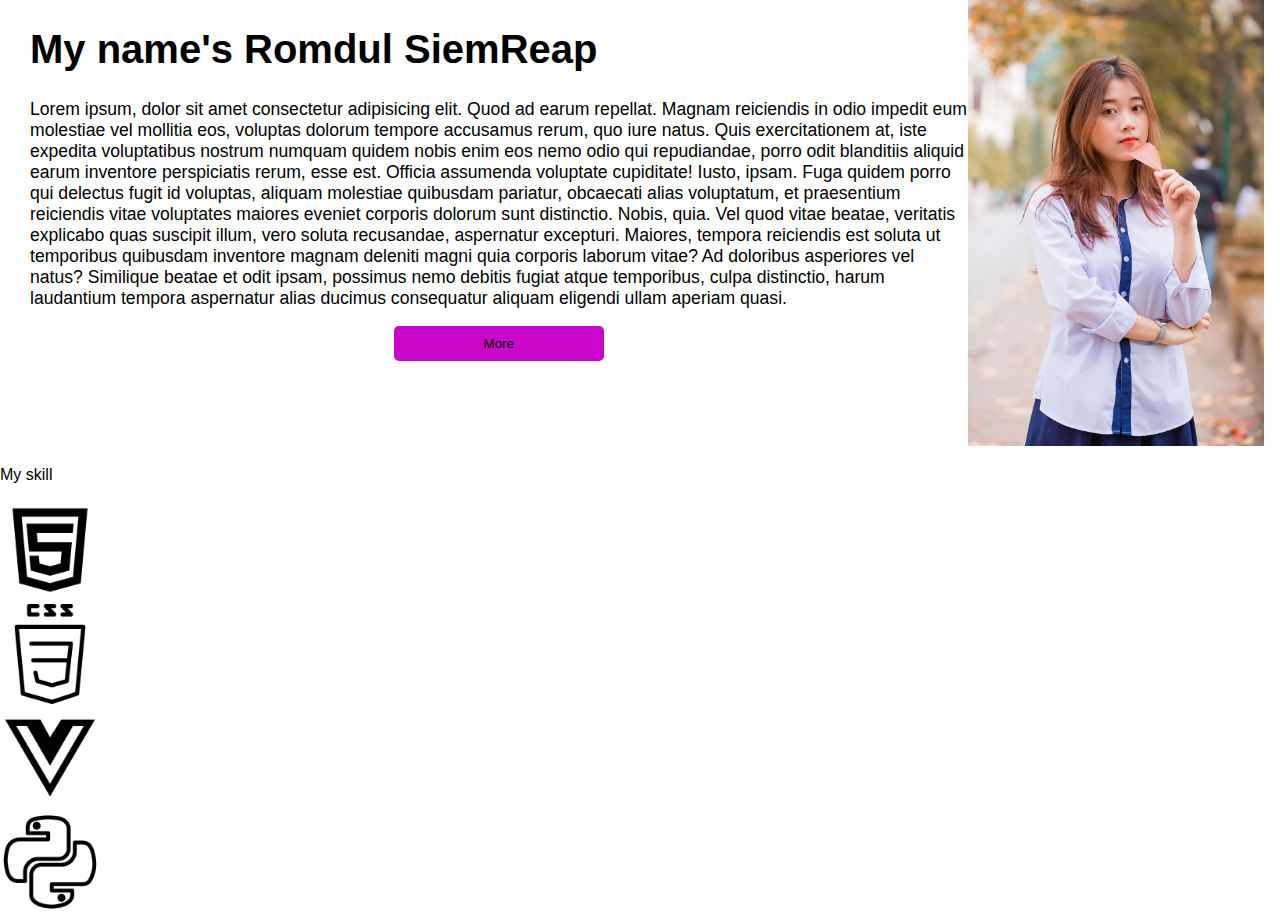
==== Group_work/index.html @ 1f2d9f41 "add" ====
<!DOCTYPE html>
<html lang="en">
<head>
    <meta charset="UTF-8">
    <meta http-equiv="X-UA-Compatible" content="IE=edge">
    <meta name="viewport" content="width=device-width, initial-scale=1.0">
    <title>Document</title>
    <link rel="stylesheet" href="https://cdnjs.cloudflare.com/ajax/libs/font-awesome/4.7.0/css/font-awesome.min.css">
    <link rel="stylesheet" href="css/style.css">
</head>
<body>
    <!-- body -->
    <div class="container">
        <div class="text">
            <h1>My name's Romdul SiemReap</h1>
            <p>
                Lorem ipsum, dolor sit amet consectetur adipisicing elit. Quod ad earum repellat. Magnam reiciendis in odio impedit eum molestiae vel mollitia eos, voluptas dolorum tempore accusamus rerum, quo iure natus.
                Quis exercitationem at, iste expedita voluptatibus nostrum numquam quidem nobis enim eos nemo odio qui repudiandae, porro odit blanditiis aliquid earum inventore perspiciatis rerum, esse est. Officia assumenda voluptate cupiditate!
                Iusto, ipsam. Fuga quidem porro qui delectus fugit id voluptas, aliquam molestiae quibusdam pariatur, obcaecati alias voluptatum, et praesentium reiciendis vitae voluptates maiores eveniet corporis dolorum sunt distinctio. Nobis, quia.
                Vel quod vitae beatae, veritatis explicabo quas suscipit illum, vero soluta recusandae, aspernatur excepturi. Maiores, tempora reiciendis est soluta ut temporibus quibusdam inventore magnam deleniti magni quia corporis laborum vitae?
        
                Ad doloribus asperiores vel natus? Similique beatae et odit ipsam, possimus nemo debitis fugiat atque temporibus, culpa distinctio, harum laudantium tempora aspernatur alias ducimus consequatur aliquam eligendi ullam aperiam quasi.
            </p>
            <div class="btn">
                <button>More</button>
            </div>
        </div>
        <div class="img">
            <img src="image/photo.jpg" alt="">
        </div>
    </div>
    <!-- footer -->
    <section class="grid">
        <p>My skill</p>
        <div class="card">
            <div class="card-box"><img src="image/html.png" ></div>
            <div class="card-box"><img src="image/css.png" ></div>
            <div class="card-box"><img src="image/vue.png" ></div>
            <div class="card-box"><img src="image/python.png" ></div>
        </div>
    </section>
    <section>
        <footer>

        </footer>
    </section>
</body>
</html>
---- Group_work/css/style.css ----
body{
    margin: 0;
    padding: 0;
    font-family: sans-serif;
}
/* body */
.container{
    display: flex;
}
.text{
    width: 75%;
    margin-left: 30px;
}
.text p{
    font-size: 1.1rem;
}
.text h1{
    font-size: 2.5rem;
    
}
.btn{
    display: flex;
    justify-content: center;
    align-items: center;
}
.btn button{
    background: rgb(201, 6, 201);
    border: none;
    padding: 10px 90px;
    border-radius: 5px;

    
}

.img{
    width: 25%;
}
.img img{
    width: 95%;
}
<<<<<<< HEAD
.card{
    display: grid;
    grid-template-columns: repeat(4,1fr);
    gap: 10px;
}
=======

/* footer */
.card{
    display: grid;
    grid-template-columns: repeat(4,1fr);
    gap: 5px;
}
.card-box img{
    width: 100px;
    color: purple;
}
>>>>>>> 186fdfc16c3165f25a8c80708ca66e0a1bb3af6e
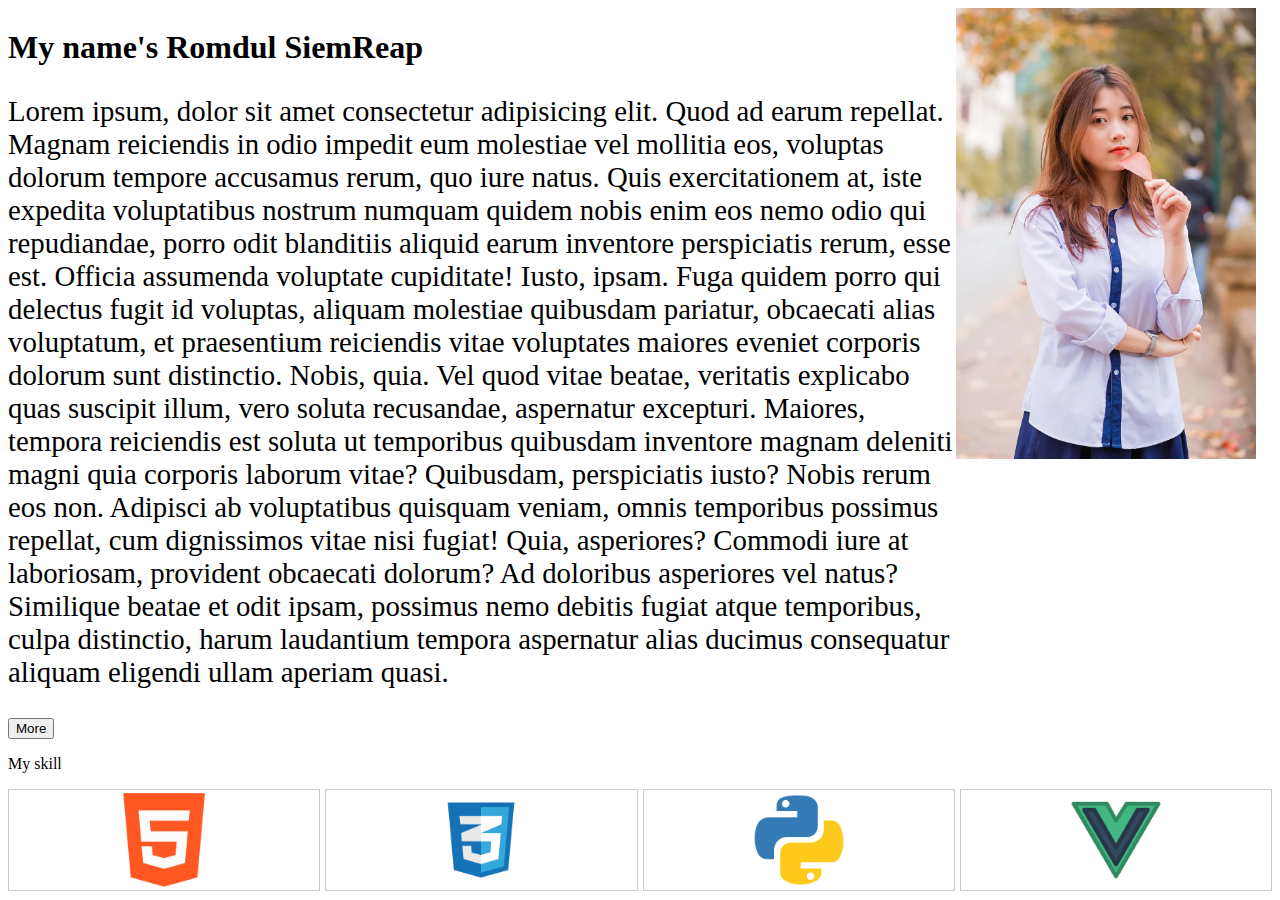
==== commit 5992fd41: "ad" ====
--- a/Group_work/index.html
+++ b/Group_work/index.html
@@ -5,7 +5,7 @@
     <meta http-equiv="X-UA-Compatible" content="IE=edge">
     <meta name="viewport" content="width=device-width, initial-scale=1.0">
     <title>Document</title>
-    <link rel="stylesheet" href="https://cdnjs.cloudflare.com/ajax/libs/font-awesome/4.7.0/css/font-awesome.min.css">
+    <link rel="stylesheet" href="https://cdnjs.cloudflare.com/ajax/libs/font-awesome/4.7.0/css/font-awesome.min.css">    
     <link rel="stylesheet" href="css/style.css">
 </head>
 <body>
@@ -18,7 +18,7 @@
                 Quis exercitationem at, iste expedita voluptatibus nostrum numquam quidem nobis enim eos nemo odio qui repudiandae, porro odit blanditiis aliquid earum inventore perspiciatis rerum, esse est. Officia assumenda voluptate cupiditate!
                 Iusto, ipsam. Fuga quidem porro qui delectus fugit id voluptas, aliquam molestiae quibusdam pariatur, obcaecati alias voluptatum, et praesentium reiciendis vitae voluptates maiores eveniet corporis dolorum sunt distinctio. Nobis, quia.
                 Vel quod vitae beatae, veritatis explicabo quas suscipit illum, vero soluta recusandae, aspernatur excepturi. Maiores, tempora reiciendis est soluta ut temporibus quibusdam inventore magnam deleniti magni quia corporis laborum vitae?
-        
+                Quibusdam, perspiciatis iusto? Nobis rerum eos non. Adipisci ab voluptatibus quisquam veniam, omnis temporibus possimus repellat, cum dignissimos vitae nisi fugiat! Quia, asperiores? Commodi iure at laboriosam, provident obcaecati dolorum?
                 Ad doloribus asperiores vel natus? Similique beatae et odit ipsam, possimus nemo debitis fugiat atque temporibus, culpa distinctio, harum laudantium tempora aspernatur alias ducimus consequatur aliquam eligendi ullam aperiam quasi.
             </p>
             <div class="btn">
@@ -33,10 +33,10 @@
     <section class="grid">
         <p>My skill</p>
         <div class="card">
-            <div class="card-box"><img src="image/html.png" ></div>
-            <div class="card-box"><img src="image/css.png" ></div>
-            <div class="card-box"><img src="image/vue.png" ></div>
-            <div class="card-box"><img src="image/python.png" ></div>
+            <div class="card-box"><img src="image/html.png" class="image"></div>
+            <div class="card-box"><img src="image/css.png" class="image"></div>
+            <div class="card-box"><img src="image/python.png" class="image"></div>
+            <div class="card-box"><img src="image/vuejs.png" class="image"></div>
         </div>
     </section>
     <section>
--- a/Group_work/css/style.css
+++ b/Group_work/css/style.css
@@ -1,35 +1,13 @@
-body{
-    margin: 0;
-    padding: 0;
-    font-family: sans-serif;
-}
+ /* HEAD */
 /* body */
 .container{
     display: flex;
 }
 .text{
     width: 75%;
-    margin-left: 30px;
 }
 .text p{
-    font-size: 1.1rem;
-}
-.text h1{
-    font-size: 2.5rem;
-    
-}
-.btn{
-    display: flex;
-    justify-content: center;
-    align-items: center;
-}
-.btn button{
-    background: rgb(201, 6, 201);
-    border: none;
-    padding: 10px 90px;
-    border-radius: 5px;
-
-    
+    font-size: 1.8rem;
 }
 
 .img{
@@ -38,13 +16,6 @@
 .img img{
     width: 95%;
 }
-<<<<<<< HEAD
-.card{
-    display: grid;
-    grid-template-columns: repeat(4,1fr);
-    gap: 10px;
-}
-=======
 
 /* footer */
 .card{
@@ -52,8 +23,16 @@
     grid-template-columns: repeat(4,1fr);
     gap: 5px;
 }
+.card-box{
+    border: 1px solid #ccc;
+    display: flex;
+    justify-content: center;
+    align-items: center;
+}
 .card-box img{
     width: 100px;
+   
+}
+.image{
     color: purple;
-}
->>>>>>> 186fdfc16c3165f25a8c80708ca66e0a1bb3af6e
+}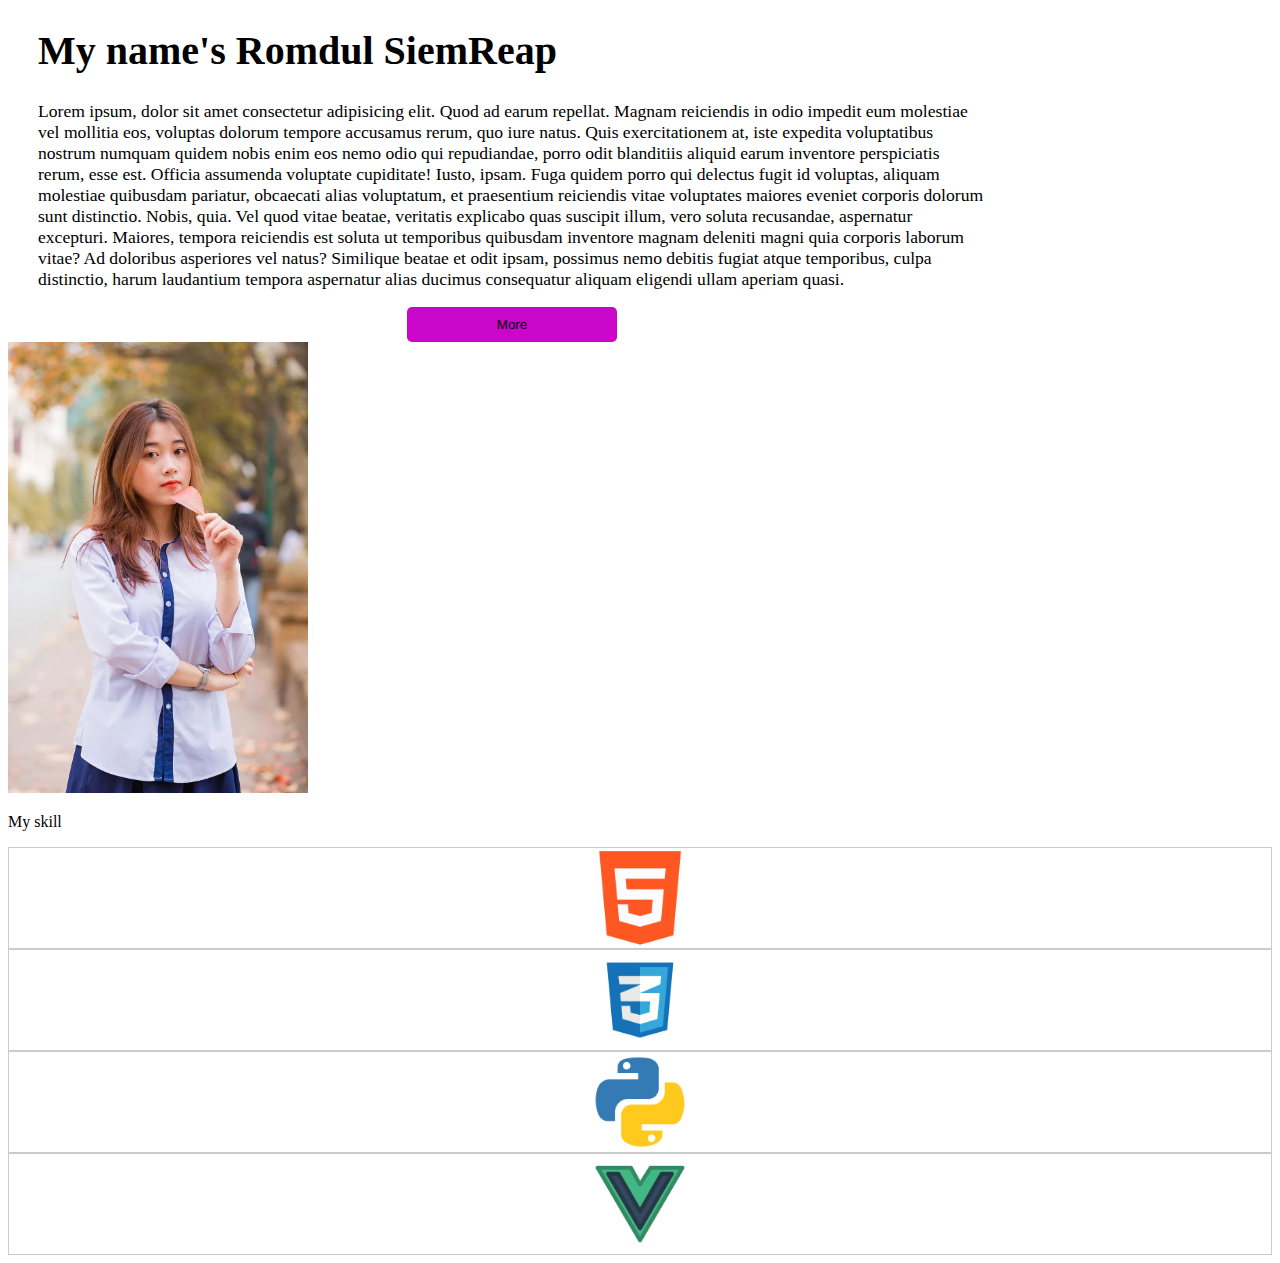
==== commit f2ba67ff: "add-image" ====
--- a/Group_work/index.html
+++ b/Group_work/index.html
@@ -18,7 +18,7 @@
                 Quis exercitationem at, iste expedita voluptatibus nostrum numquam quidem nobis enim eos nemo odio qui repudiandae, porro odit blanditiis aliquid earum inventore perspiciatis rerum, esse est. Officia assumenda voluptate cupiditate!
                 Iusto, ipsam. Fuga quidem porro qui delectus fugit id voluptas, aliquam molestiae quibusdam pariatur, obcaecati alias voluptatum, et praesentium reiciendis vitae voluptates maiores eveniet corporis dolorum sunt distinctio. Nobis, quia.
                 Vel quod vitae beatae, veritatis explicabo quas suscipit illum, vero soluta recusandae, aspernatur excepturi. Maiores, tempora reiciendis est soluta ut temporibus quibusdam inventore magnam deleniti magni quia corporis laborum vitae?
-                Quibusdam, perspiciatis iusto? Nobis rerum eos non. Adipisci ab voluptatibus quisquam veniam, omnis temporibus possimus repellat, cum dignissimos vitae nisi fugiat! Quia, asperiores? Commodi iure at laboriosam, provident obcaecati dolorum?
+        
                 Ad doloribus asperiores vel natus? Similique beatae et odit ipsam, possimus nemo debitis fugiat atque temporibus, culpa distinctio, harum laudantium tempora aspernatur alias ducimus consequatur aliquam eligendi ullam aperiam quasi.
             </p>
             <div class="btn">
--- a/Group_work/css/style.css
+++ b/Group_work/css/style.css
@@ -1,13 +1,39 @@
+<<<<<<< HEAD
  /* HEAD */
+=======
+body{
+    margin: 0;
+    padding: 0;
+    font-family: sans-serif;
+}
+>>>>>>> 1f2d9f419b185bde8cb8c467c622aeec800c8e9f
 /* body */
 .container{
     display: flex;
 }
 .text{
     width: 75%;
+    margin-left: 30px;
 }
 .text p{
-    font-size: 1.8rem;
+    font-size: 1.1rem;
+}
+.text h1{
+    font-size: 2.5rem;
+    
+}
+.btn{
+    display: flex;
+    justify-content: center;
+    align-items: center;
+}
+.btn button{
+    background: rgb(201, 6, 201);
+    border: none;
+    padding: 10px 90px;
+    border-radius: 5px;
+
+    
 }
 
 .img{
@@ -16,6 +42,13 @@
 .img img{
     width: 95%;
 }
+<<<<<<< HEAD
+.card{
+    display: grid;
+    grid-template-columns: repeat(4,1fr);
+    gap: 10px;
+}
+=======
 
 /* footer */
 .card{
@@ -33,6 +66,10 @@
     width: 100px;
    
 }
+<<<<<<< HEAD
 .image{
     color: purple;
-}+}
+=======
+>>>>>>> 186fdfc16c3165f25a8c80708ca66e0a1bb3af6e
+>>>>>>> 1f2d9f419b185bde8cb8c467c622aeec800c8e9f
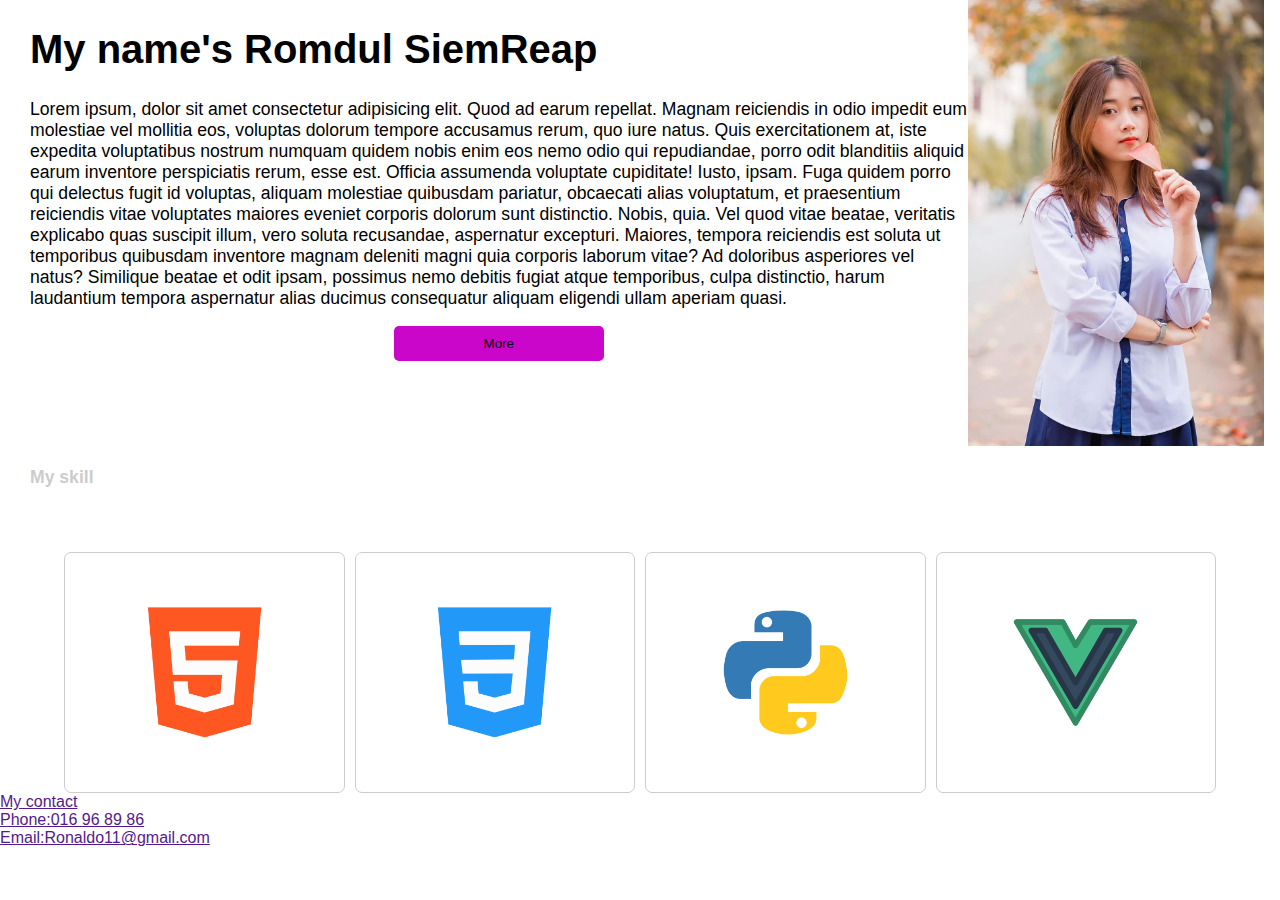
==== commit 327728ab: "add-card" ====
--- a/Group_work/index.html
+++ b/Group_work/index.html
@@ -31,7 +31,7 @@
     </div>
     <!-- footer -->
     <section class="grid">
-        <p>My skill</p>
+        <h3>My skill</h3>
         <div class="card">
             <div class="card-box"><img src="image/html.png" class="image"></div>
             <div class="card-box"><img src="image/css.png" class="image"></div>
@@ -41,7 +41,9 @@
     </section>
     <section>
         <footer>
-
+            <li><a href="">My contact</a></li>
+            <li><a href="">Phone:016 96 89 86</a></li>
+            <li><a href="">Email:Ronaldo11@gmail.com</a></li>
         </footer>
     </section>
 </body>
--- a/Group_work/css/style.css
+++ b/Group_work/css/style.css
@@ -1,12 +1,9 @@
-<<<<<<< HEAD
  /* HEAD */
-=======
 body{
     margin: 0;
     padding: 0;
     font-family: sans-serif;
 }
->>>>>>> 1f2d9f419b185bde8cb8c467c622aeec800c8e9f
 /* body */
 .container{
     display: flex;
@@ -42,34 +39,31 @@
 .img img{
     width: 95%;
 }
-<<<<<<< HEAD
+
+
+/* footer */
+.grid h3{
+    font-size: 1.1rem;
+    margin-left: 30px;
+    color: #ccc;
+}
 .card{
+    width: 90%;
+    margin-left: 5%;
+    margin-top: 5%;
+    align-items: center;
     display: grid;
     grid-template-columns: repeat(4,1fr);
     gap: 10px;
 }
-=======
-
-/* footer */
-.card{
-    display: grid;
-    grid-template-columns: repeat(4,1fr);
-    gap: 5px;
-}
 .card-box{
     border: 1px solid #ccc;
+    border-radius: 7px;
     display: flex;
     justify-content: center;
     align-items: center;
 }
 .card-box img{
-    width: 100px;
-   
+    width: 50%;
+    padding: 50px;
 }
-<<<<<<< HEAD
-.image{
-    color: purple;
-}
-=======
->>>>>>> 186fdfc16c3165f25a8c80708ca66e0a1bb3af6e
->>>>>>> 1f2d9f419b185bde8cb8c467c622aeec800c8e9f
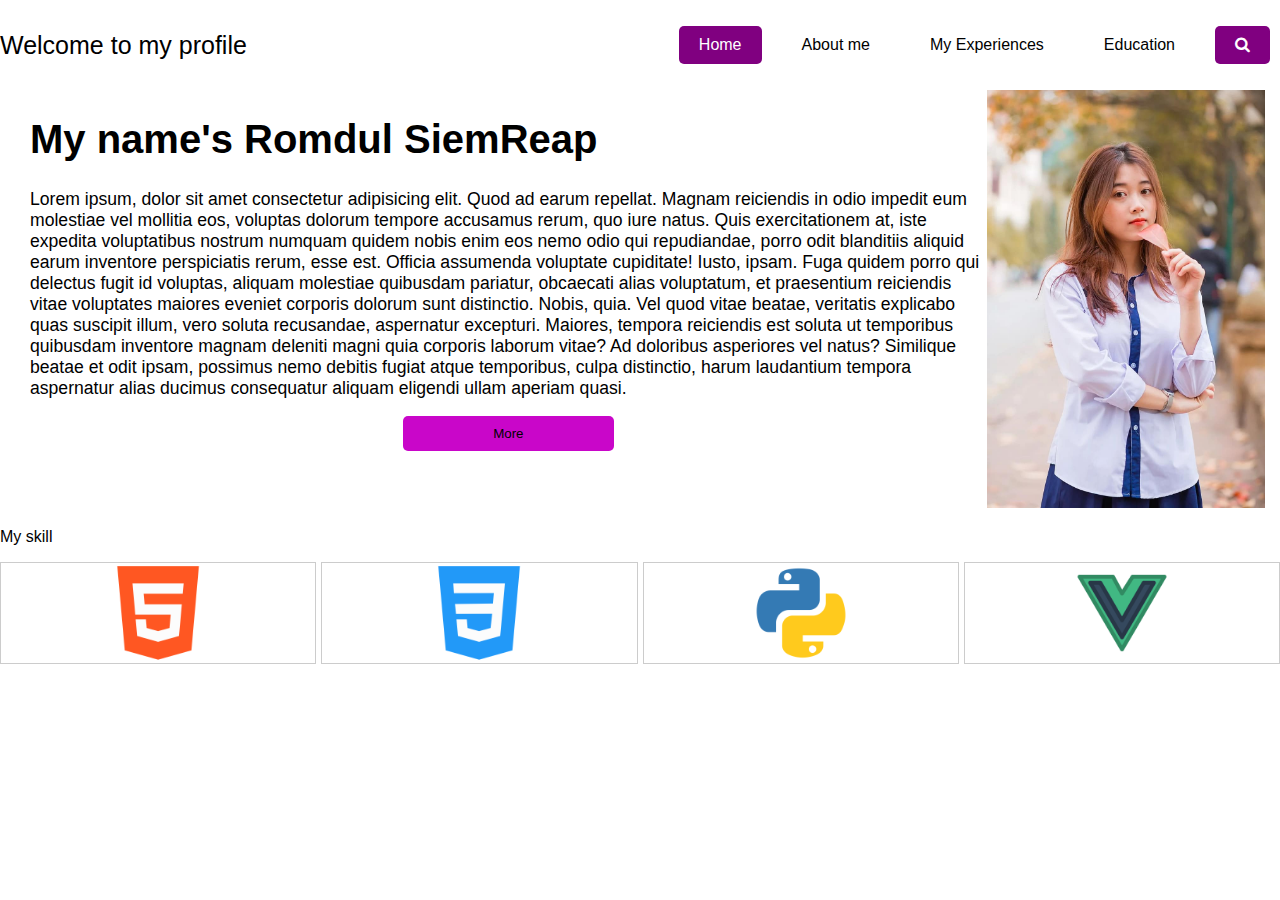
==== commit 77e89914: "add new" ====
--- a/Group_work/index.html
+++ b/Group_work/index.html
@@ -9,6 +9,18 @@
     <link rel="stylesheet" href="css/style.css">
 </head>
 <body>
+    <nav class="menu-bar">
+        <a href="" class="logo">Welcome to my profile</a>
+        <div class="menu-right">
+            <ul>
+                <li class="active"><a href="">Home</a></li>
+                <li><a href="">About me</a></li>
+                <li><a href="">My Experiences</a></li>
+                <li><a href="">Education</a></li>
+                <li class="active"><a href=""><i class="fa fa-search"></i></a></li>
+            </ul>
+        </div>
+    </nav>
     <!-- body -->
     <div class="container">
         <div class="text">
@@ -31,7 +43,7 @@
     </div>
     <!-- footer -->
     <section class="grid">
-        <h3>My skill</h3>
+        <p>My skill</p>
         <div class="card">
             <div class="card-box"><img src="image/html.png" class="image"></div>
             <div class="card-box"><img src="image/css.png" class="image"></div>
@@ -41,9 +53,7 @@
     </section>
     <section>
         <footer>
-            <li><a href="">My contact</a></li>
-            <li><a href="">Phone:016 96 89 86</a></li>
-            <li><a href="">Email:Ronaldo11@gmail.com</a></li>
+
         </footer>
     </section>
 </body>
--- a/Group_work/css/style.css
+++ b/Group_work/css/style.css
@@ -3,6 +3,41 @@
     margin: 0;
     padding: 0;
     font-family: sans-serif;
+}
+.menu-bar{
+    display: flex;
+    justify-content: space-between;
+    align-items: center;
+}
+.logo{
+    font-size: 25px;
+}
+.menu-right > ul{
+    display: flex;
+    justify-content: space-between;
+}
+.menu-right > ul > li{
+    list-style: none;
+    padding: 10px 20px;
+    margin: 10px;
+    border-radius: 5px;
+}
+.menu-right > ul > li:hover{
+    background-color: purple;
+}
+.menu-right > ul > li:hover a{
+    color: white;
+}
+a{
+    text-decoration: none;
+    color: black;
+}
+.active a{
+    color: white;
+}
+.active{
+    cursor: pointer;
+    background-color: purple;
 }
 /* body */
 .container{
@@ -32,38 +67,45 @@
 
     
 }
+.btn button:hover{
+    background: rgb(63, 127, 201);
+}
 
 .img{
-    width: 25%;
+    width: 23%;
 }
 .img img{
     width: 95%;
 }
-
-
-/* footer */
-.grid h3{
-    font-size: 1.1rem;
-    margin-left: 30px;
-    color: #ccc;
-}
 .card{
-    width: 90%;
-    margin-left: 5%;
-    margin-top: 5%;
-    align-items: center;
     display: grid;
     grid-template-columns: repeat(4,1fr);
     gap: 10px;
 }
+
+/* footer */
+.card{
+    display: grid;
+    grid-template-columns: repeat(4,1fr);
+    gap: 5px;
+}
 .card-box{
     border: 1px solid #ccc;
-    border-radius: 7px;
     display: flex;
     justify-content: center;
     align-items: center;
 }
 .card-box img{
-    width: 50%;
-    padding: 50px;
+    width: 100px;
+   
 }
+<<<<<<< HEAD
+.image{
+    color: purple;
+}
+<<<<<<< HEAD
+=======
+=======
+>>>>>>> 186fdfc16c3165f25a8c80708ca66e0a1bb3af6e
+>>>>>>> 1f2d9f419b185bde8cb8c467c622aeec800c8e9f
+>>>>>>> f2ba67ff35f7ff317a81382325cd282697df7dcd
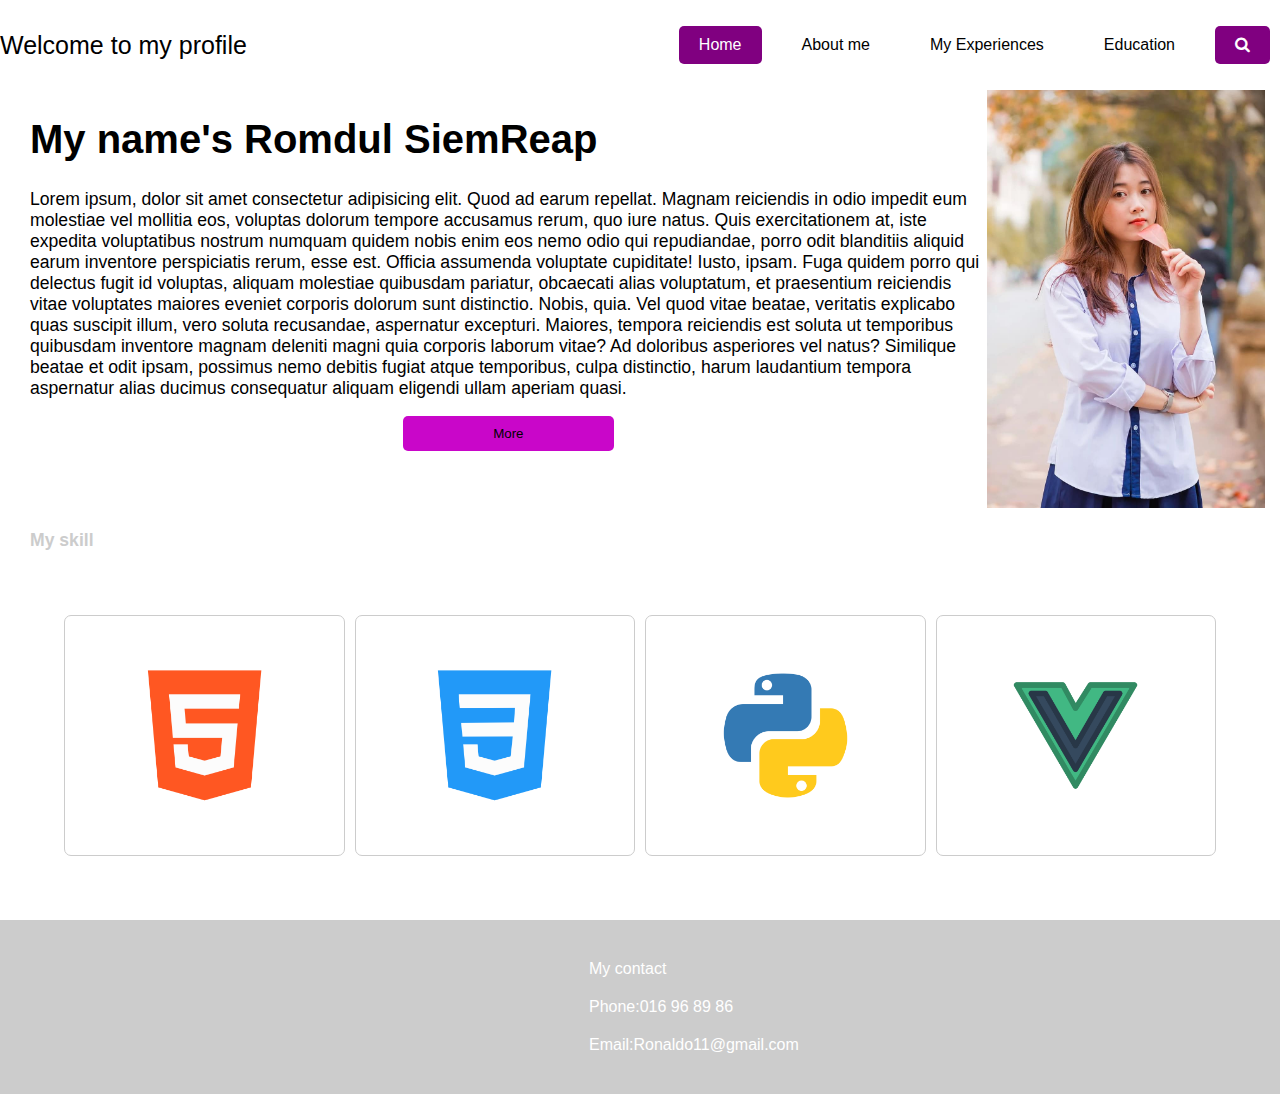
==== commit b107c47b: "Merge branch 'master' of https://github.com/KhyPhay/Group_work" ====
--- a/Group_work/index.html
+++ b/Group_work/index.html
@@ -43,7 +43,7 @@
     </div>
     <!-- footer -->
     <section class="grid">
-        <p>My skill</p>
+        <h3>My skill</h3>
         <div class="card">
             <div class="card-box"><img src="image/html.png" class="image"></div>
             <div class="card-box"><img src="image/css.png" class="image"></div>
@@ -53,7 +53,12 @@
     </section>
     <section>
         <footer>
-
+            <div class="contact">
+                <li><a href="">My contact</a></li>
+                <li><a href="">Phone:016 96 89 86</a></li>
+                <li><a href="">Email:Ronaldo11@gmail.com</a></li>
+            </div>
+            
         </footer>
     </section>
 </body>
--- a/Group_work/css/style.css
+++ b/Group_work/css/style.css
@@ -77,6 +77,7 @@
 .img img{
     width: 95%;
 }
+
 .card{
     display: grid;
     grid-template-columns: repeat(4,1fr);
@@ -84,28 +85,48 @@
 }
 
 /* footer */
+.grid h3{
+    font-size: 1.1rem;
+    margin-left: 30px;
+    color: #ccc;
+}
 .card{
+    width: 90%;
+    margin-bottom: 5%;
+    margin-left: 5%;
+    margin-top: 5%;
+    align-items: center;
     display: grid;
     grid-template-columns: repeat(4,1fr);
-    gap: 5px;
+    gap: 10px;
 }
 .card-box{
     border: 1px solid #ccc;
+    border-radius: 7px;
     display: flex;
     justify-content: center;
     align-items: center;
 }
 .card-box img{
-    width: 100px;
-   
+    width: 50%;
+    padding: 50px;
 }
-<<<<<<< HEAD
-.image{
-    color: purple;
+footer{
+    background: #ccc;
 }
-<<<<<<< HEAD
-=======
-=======
->>>>>>> 186fdfc16c3165f25a8c80708ca66e0a1bb3af6e
->>>>>>> 1f2d9f419b185bde8cb8c467c622aeec800c8e9f
->>>>>>> f2ba67ff35f7ff317a81382325cd282697df7dcd
+.contact{
+    padding: 30px;
+}
+footer li{
+    padding: 10px;
+    margin-left: 45%;
+    text-align: left;
+    text-align-last: left;
+    color: #fff;
+    list-style: none;
+}
+footer a {
+    color: #fff;
+    text-decoration: none;   
+    
+}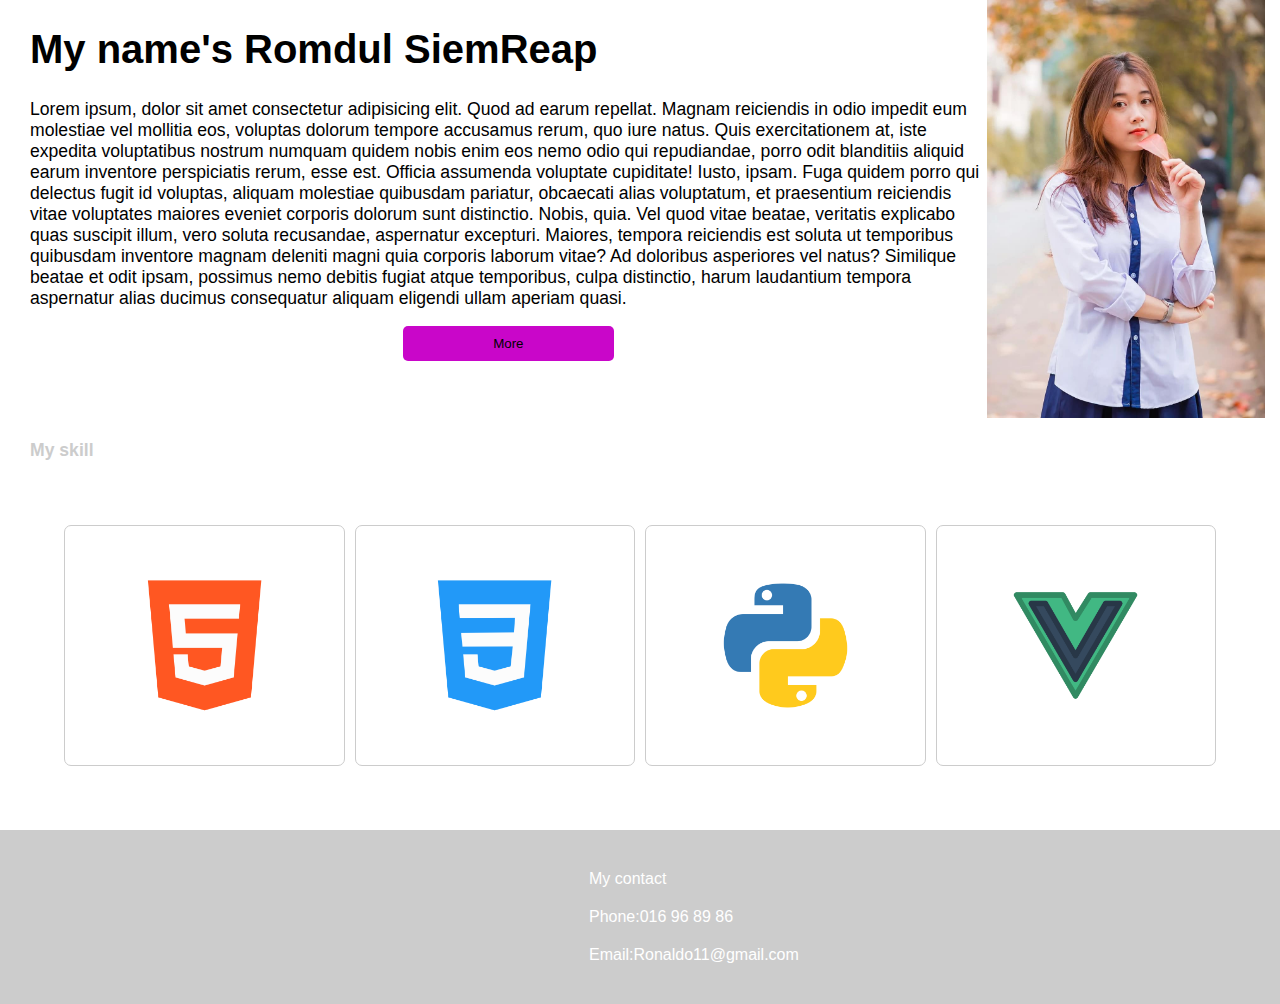
==== commit c3db01cb: "add-contact" ====
--- a/Group_work/index.html
+++ b/Group_work/index.html
@@ -9,18 +9,6 @@
     <link rel="stylesheet" href="css/style.css">
 </head>
 <body>
-    <nav class="menu-bar">
-        <a href="" class="logo">Welcome to my profile</a>
-        <div class="menu-right">
-            <ul>
-                <li class="active"><a href="">Home</a></li>
-                <li><a href="">About me</a></li>
-                <li><a href="">My Experiences</a></li>
-                <li><a href="">Education</a></li>
-                <li class="active"><a href=""><i class="fa fa-search"></i></a></li>
-            </ul>
-        </div>
-    </nav>
     <!-- body -->
     <div class="container">
         <div class="text">
--- a/Group_work/css/style.css
+++ b/Group_work/css/style.css
@@ -3,41 +3,6 @@
     margin: 0;
     padding: 0;
     font-family: sans-serif;
-}
-.menu-bar{
-    display: flex;
-    justify-content: space-between;
-    align-items: center;
-}
-.logo{
-    font-size: 25px;
-}
-.menu-right > ul{
-    display: flex;
-    justify-content: space-between;
-}
-.menu-right > ul > li{
-    list-style: none;
-    padding: 10px 20px;
-    margin: 10px;
-    border-radius: 5px;
-}
-.menu-right > ul > li:hover{
-    background-color: purple;
-}
-.menu-right > ul > li:hover a{
-    color: white;
-}
-a{
-    text-decoration: none;
-    color: black;
-}
-.active a{
-    color: white;
-}
-.active{
-    cursor: pointer;
-    background-color: purple;
 }
 /* body */
 .container{
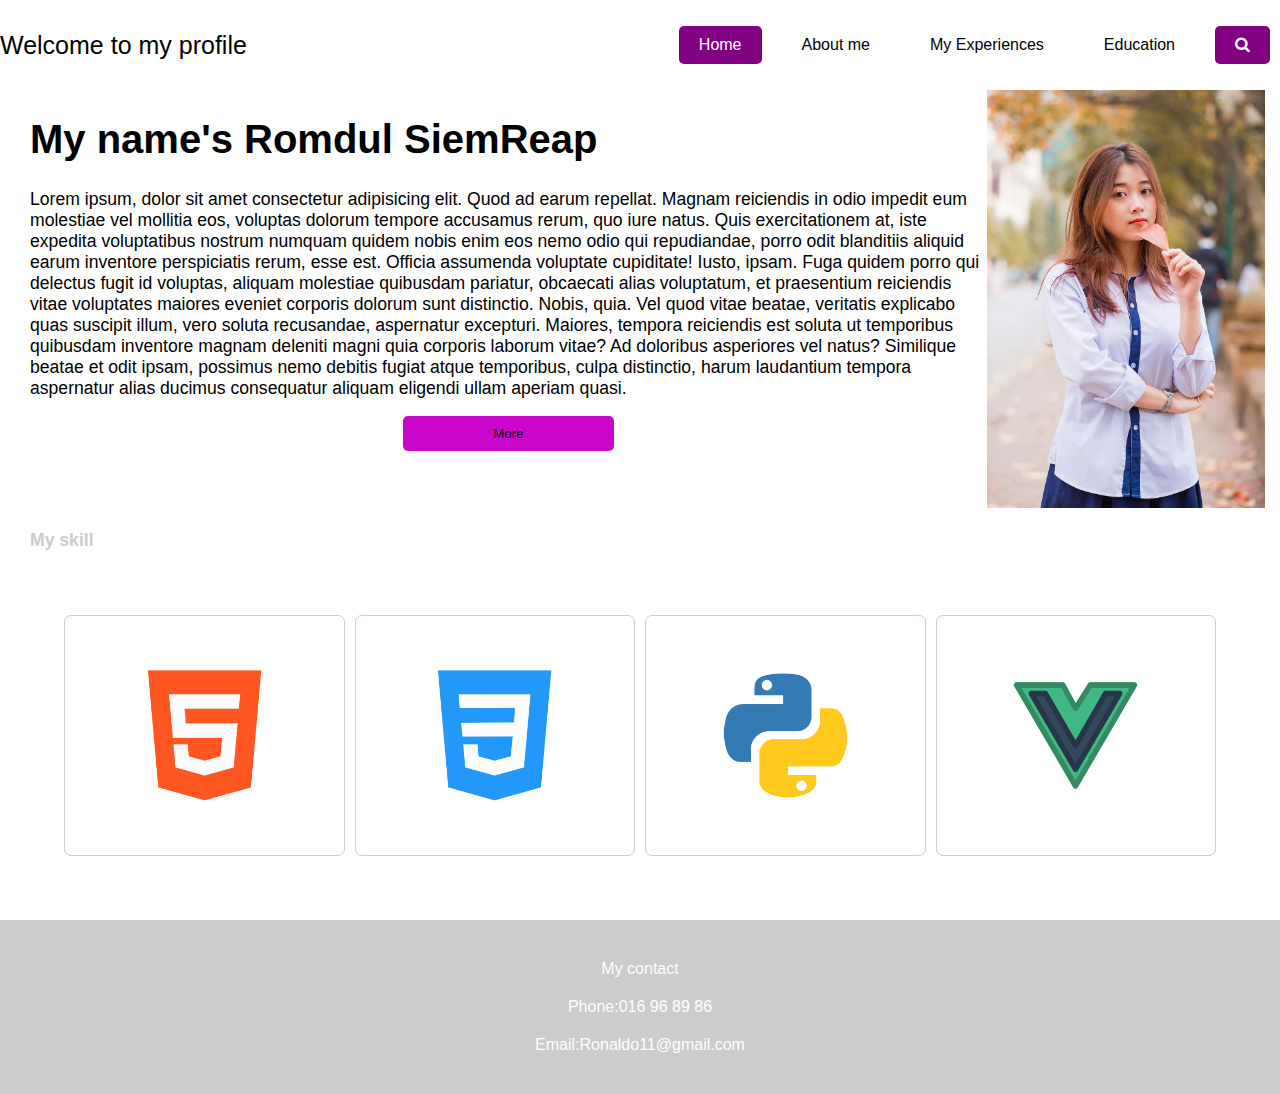
==== commit 8764bcf0: "Merge branch 'master' of https://github.com/KhyPhay/Group_work" ====
--- a/Group_work/index.html
+++ b/Group_work/index.html
@@ -9,6 +9,18 @@
     <link rel="stylesheet" href="css/style.css">
 </head>
 <body>
+    <nav class="menu-bar">
+        <a href="" class="logo">Welcome to my profile</a>
+        <div class="menu-right">
+            <ul>
+                <li class="active"><a href="">Home</a></li>
+                <li><a href="">About me</a></li>
+                <li><a href="">My Experiences</a></li>
+                <li><a href="">Education</a></li>
+                <li class="active"><a href=""><i class="fa fa-search"></i></a></li>
+            </ul>
+        </div>
+    </nav>
     <!-- body -->
     <div class="container">
         <div class="text">
--- a/Group_work/css/style.css
+++ b/Group_work/css/style.css
@@ -3,6 +3,41 @@
     margin: 0;
     padding: 0;
     font-family: sans-serif;
+}
+.menu-bar{
+    display: flex;
+    justify-content: space-between;
+    align-items: center;
+}
+.logo{
+    font-size: 25px;
+}
+.menu-right > ul{
+    display: flex;
+    justify-content: space-between;
+}
+.menu-right > ul > li{
+    list-style: none;
+    padding: 10px 20px;
+    margin: 10px;
+    border-radius: 5px;
+}
+.menu-right > ul > li:hover{
+    background-color: purple;
+}
+.menu-right > ul > li:hover a{
+    color: white;
+}
+a{
+    text-decoration: none;
+    color: black;
+}
+.active a{
+    color: white;
+}
+.active{
+    cursor: pointer;
+    background-color: purple;
 }
 /* body */
 .container{
@@ -84,9 +119,7 @@
 }
 footer li{
     padding: 10px;
-    margin-left: 45%;
-    text-align: left;
-    text-align-last: left;
+    text-align: center  ;
     color: #fff;
     list-style: none;
 }
